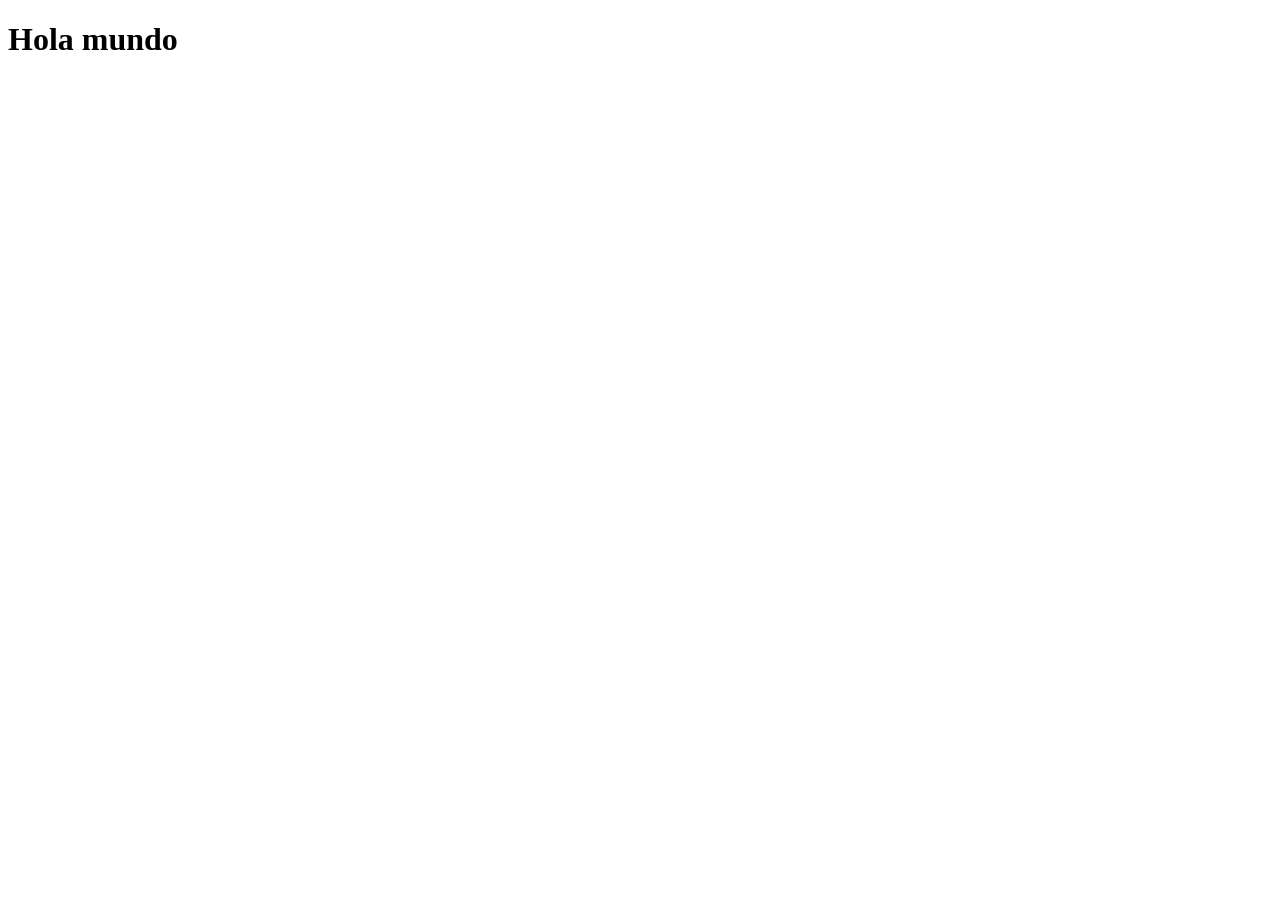
==== index.html @ b3b0e58f "feat: agregado index se agrega index para la base del proyecto" ====
<!DOCTYPE html>
<html lang="es">
<head>
    <meta charset="UTF-8">
    <meta name="viewport" content="width=device-width, initial-scale=1.0">
    <title>Inicio</title>
</head>
<body>
    <h1>Hola mundo</h1>
</body>
</html>
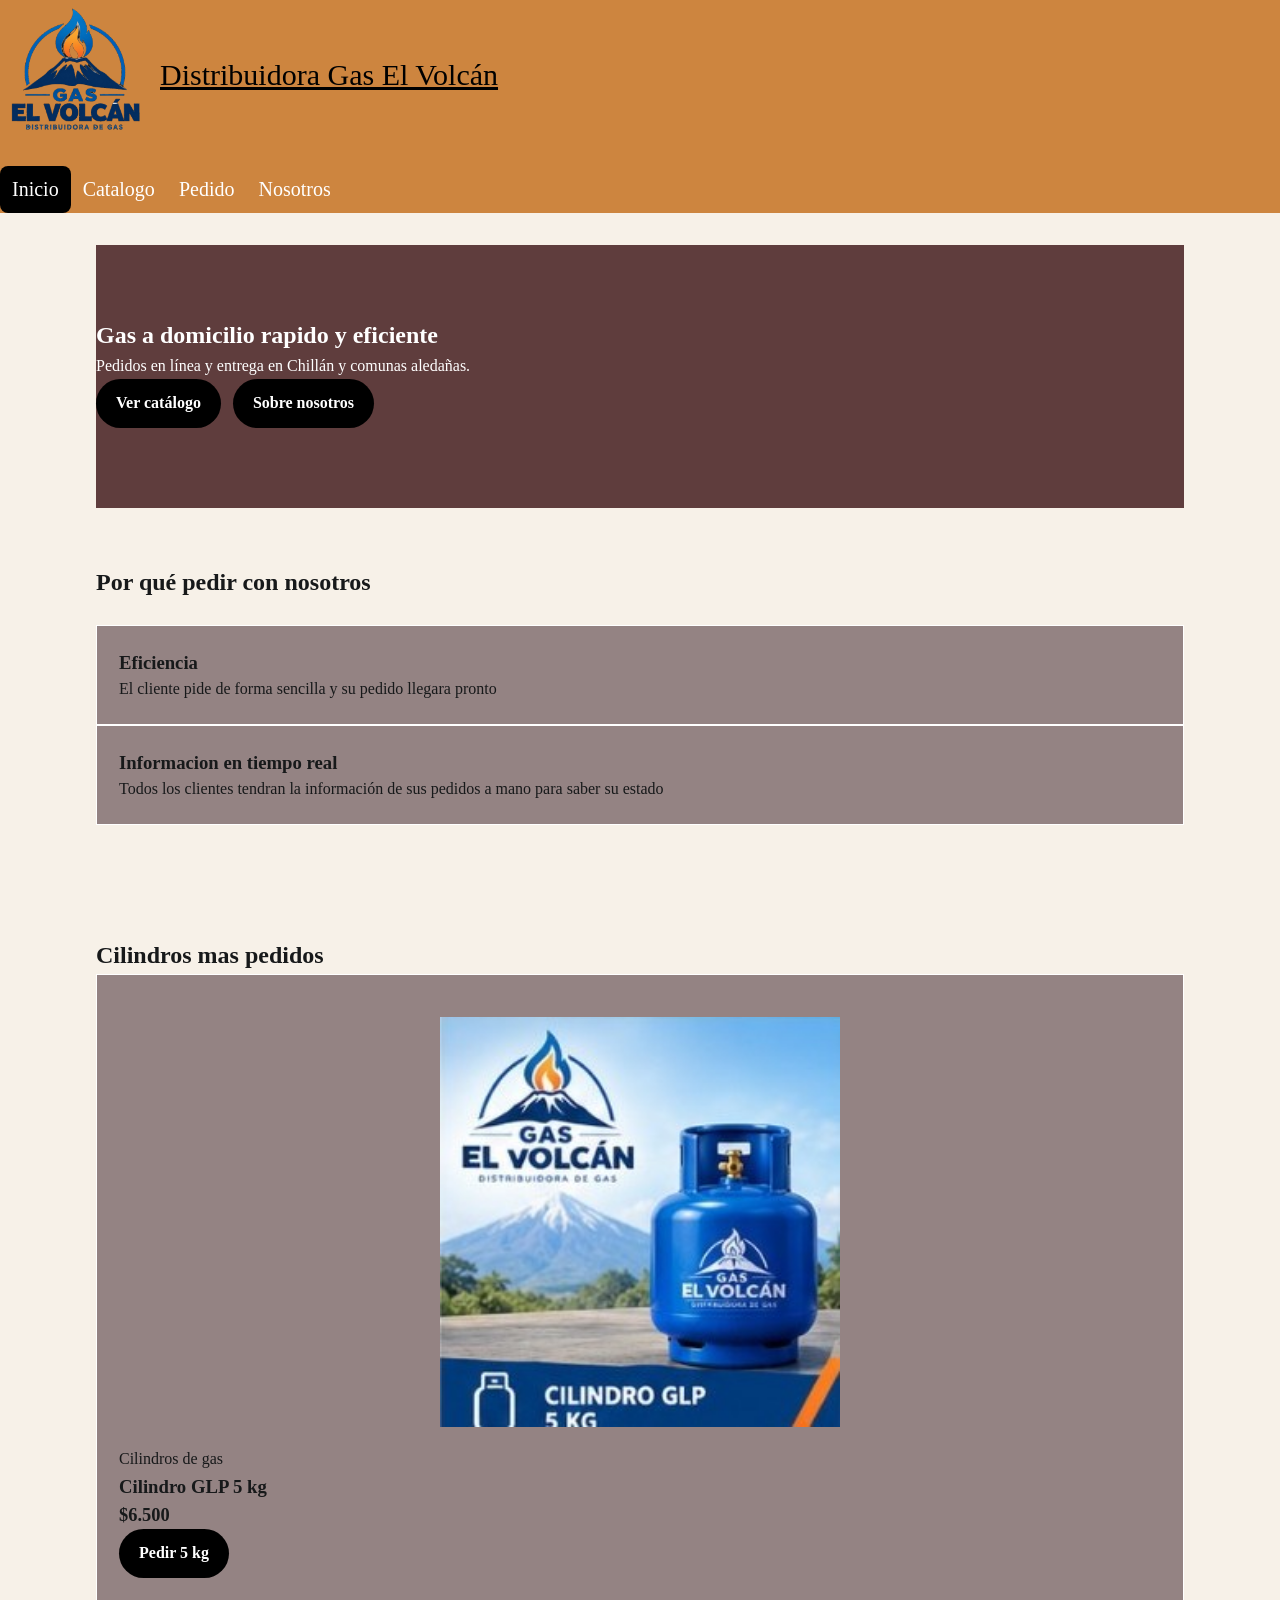
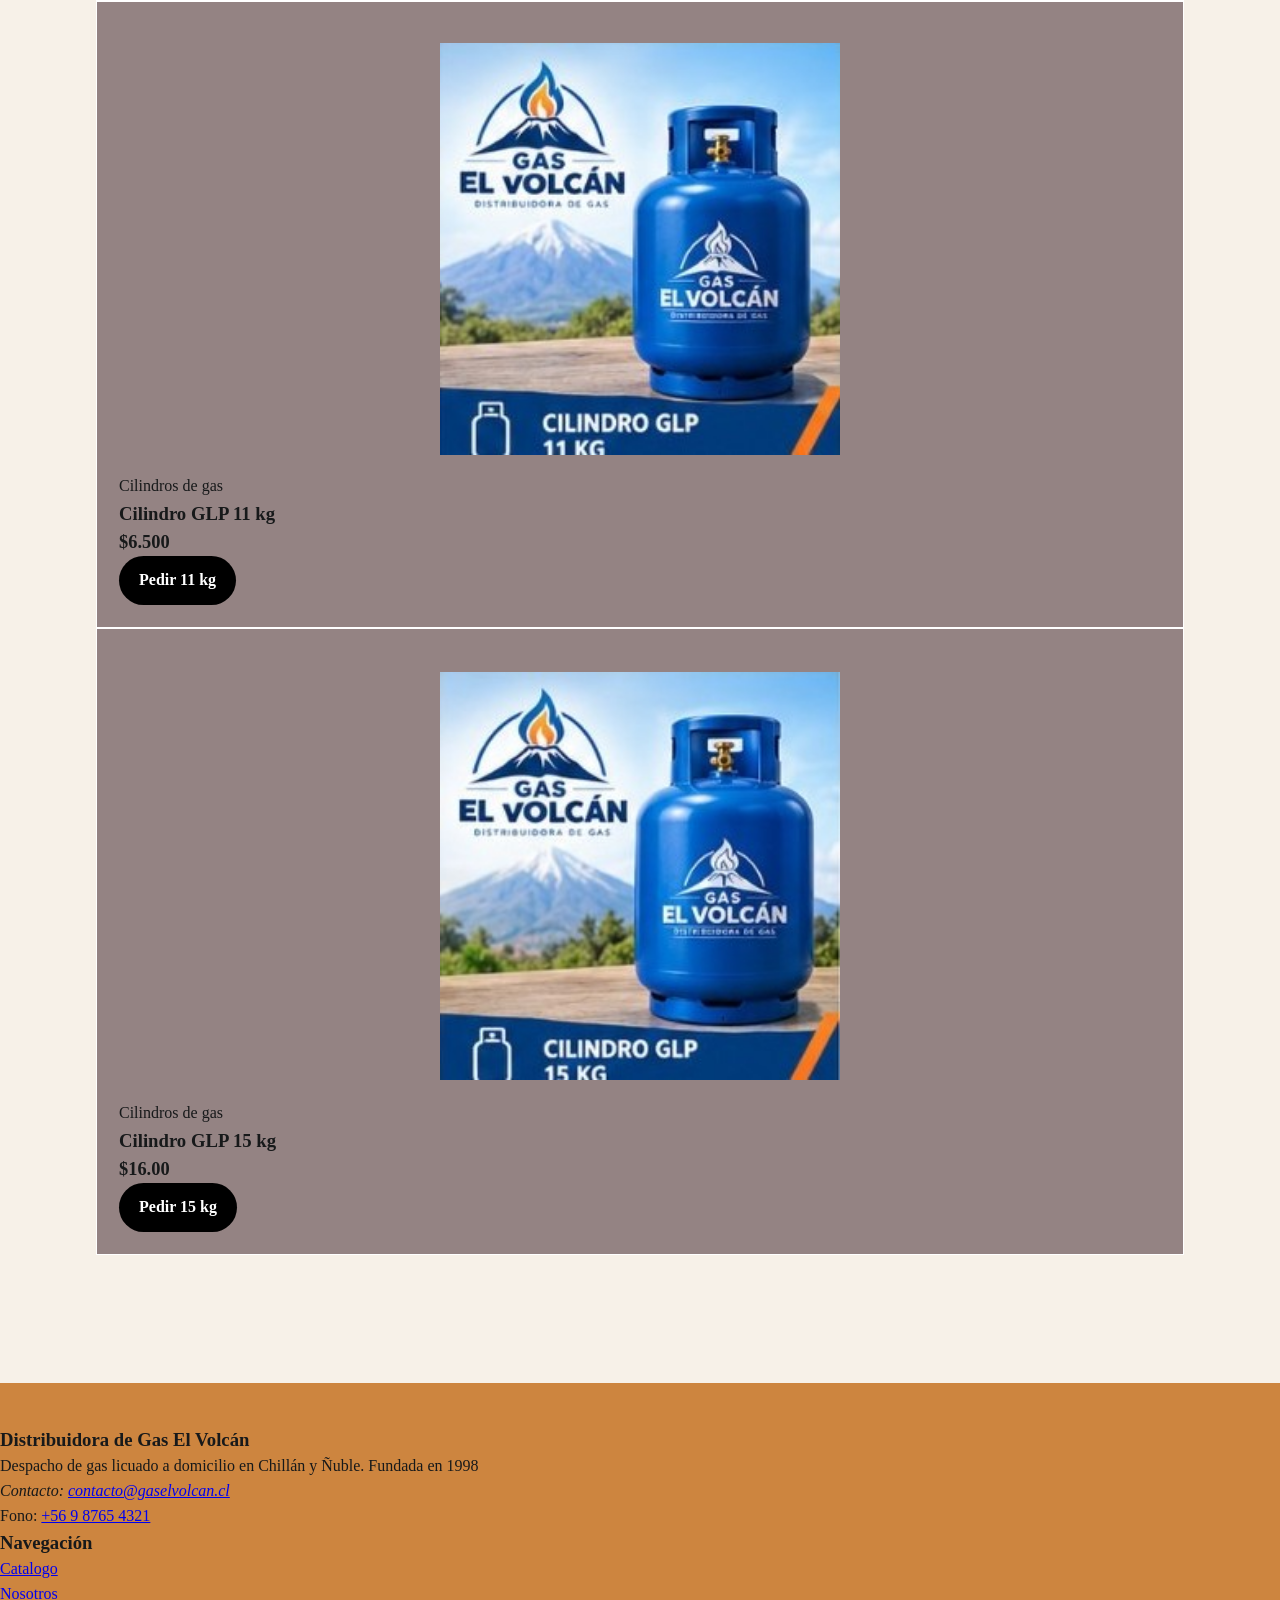
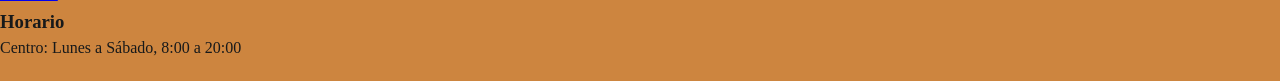
==== commit f8fec172: "index listo index listo con css aplicado" ====
--- a/index.html
+++ b/index.html
@@ -3,9 +3,109 @@
 <head>
     <meta charset="UTF-8">
     <meta name="viewport" content="width=device-width, initial-scale=1.0">
-    <title>Inicio</title>
+    <link rel="icon" href="assets/img/logo.png" type="image/png">
+    <link rel="stylesheet" href="assets/css/style.css">
+    <title>Inicio | Distribuidora Gas El Volcán</title>
 </head>
 <body>
-    <h1>Hola mundo</h1>
+    <a class="salto-contenido" href="#contenido">Saltar al contenido</a>
+    <header class="header-sitio">
+        <a class="marca" href="index.html">
+            <img src="assets/img/logo.png" alt="Logo distribuidora Gas El Volcán">Distribuidora Gas El Volcán
+        </a>
+        <nav class="nav-sitio" aria-label="Navegación principal">
+            <ul class="menu">
+                <li><a href="index.html" aria-current="page">Inicio</a></li>
+                <li><a href="catalogo.html">Catalogo</a></li>
+                <li><a href="pedido.html">Pedido</a></li>
+                <li><a href="nosotros.html">Nosotros</a></li>
+            </ul>
+        </nav>
+    </header>
+    
+    <main class="contenido-sitio" id="contenido">
+        <section class="hero">
+            <h1>Gas a domicilio rapido y eficiente</h1>
+            <p>Pedidos en línea y entrega en Chillán y comunas aledañas.</p>
+            <div class="actions">
+                <a class="boton " href="catalogo.html">Ver catálogo</a>
+                <a class="boton " href="nosotros.html">Sobre nosotros</a>
+            </div>
+        </section>
+
+        <section class="section">
+            <h2>Por qué pedir con nosotros</h2>
+            <div style="margin-top: 24px;">
+                <article class="carta-articulo">
+                    <h3>Eficiencia</h3>
+                    <p>El cliente pide de forma sencilla y su pedido llegara pronto</p>
+                </article>
+                <article class="carta-articulo">
+                    <h3>Informacion en tiempo real</h3>
+                    <p>Todos los clientes tendran la información de sus pedidos a mano para saber su estado</p>
+                </article>
+            </div>
+        </section>
+
+        <section class="section">
+            <h2>Cilindros mas pedidos</h2>
+            <div>
+                <article class="carta-producto">
+                    <div class="media-producto"><img src="assets/img/CL001.jpg" alt="Cilindro GLP de 5 kilogramos"></div>
+                    <div class="body-producto">
+                        <span>Cilindros de gas</span>
+                        <h3>Cilindro GLP 5 kg</h3>
+                        <p class="precio">$6.500</p>
+                        <a class="boton" href="pedido.html">Pedir 5 kg</a>
+                    </div>
+                </article>
+            </div>
+            <div>
+                <article class="carta-producto">
+                    <div class="media-producto"><img src="assets/img/CL002.jpg" alt="Cilindro GLP de 11 kilogramos"></div>
+                    <div class="body-producto">
+                        <span>Cilindros de gas</span>
+                        <h3>Cilindro GLP 11 kg</h3>
+                        <p class="precio">$6.500</p>
+                        <a class="boton" href="pedido.html">Pedir 11 kg</a>
+                    </div>
+                </article>
+            </div>
+            <div>
+                <article class="carta-producto">
+                    <div class="media-producto"><img src="assets/img/CL003.jpg" alt="Cilindro GLP de 15 kilogramos"></div>
+                    <div class="body-producto">
+                        <span>Cilindros de gas</span>
+                        <h3>Cilindro GLP 15 kg</h3>
+                        <p class="precio">$16.00</p>
+                        <a class="boton" href="pedido.html">Pedir 15 kg</a>
+                    </div>
+                </article>
+            </div>
+        </section>
+    </main>
+
+    <footer class="footer-sitio">
+        <div>
+            <section>
+                <h3>Distribuidora de Gas El Volcán</h3>
+                <p>Despacho de gas licuado a domicilio en Chillán y Ñuble. Fundada en 1998</p>
+                <address>Contacto: <a href="mailto:contacto@gaselvolcan.cl">contacto@gaselvolcan.cl</a></address>
+                <p>Fono: <a href="tel:+56987654321">+56 9 8765 4321</a></p>
+            </section>
+            <section>
+                <h3>Navegación</h3>
+                <ul>
+                    <li><a href="catalogo.html">Catalogo</a></li>
+                    <li><a href="nosotros.html">Nosotros</a></li>
+                </ul>
+            </section>
+            <section>
+                <h3>Horario</h3>
+                <p>Centro: Lunes a Sábado, 8:00 a 20:00</p>
+            </section>
+        </div>
+    </footer>
+    <script src="assets/js/app.js"></script>
 </body>
 </html>
--- a/assets/css/style.css
+++ b/assets/css/style.css
@@ -0,0 +1,151 @@
+* {
+    box-sizing: border-box;
+    margin: 0;
+    padding: 0;
+}
+
+html {
+    scroll-behavior: smooth;
+}
+
+body{
+    margin: 0;
+    color: rgb(23, 25, 26);
+    background: #f7f1e8;
+    line-height: 1.55;
+    min-height: 100vh;
+}
+
+main {
+    padding:  2rem;
+    width: 90%;
+    max-width: 2000px;
+    margin-inline: auto;
+}
+
+.header-sitio {
+    position: sticky;
+    top: 0;
+    z-index: 50;
+    background: peru;
+    backdrop-filter: blur(10px);
+    color: #fff;
+}
+
+.marca {
+    display: flex;
+    align-items: center;
+    gap: 10px;
+    color: black;
+    font-size: 30px;
+}
+
+.marca img {
+    width: 150px;
+    height: 150px;
+}
+
+.menu {
+  display: flex;
+  flex-wrap: wrap;
+  gap: 6xp;
+  margin: 1rem 0 0;
+  padding: 0;
+  list-style: none;
+  font-size: 20px;
+}
+
+.menu a {
+  display: inline-block;
+  padding: 0.5rem 0.75rem;
+  color: #ffffff;
+  border-radius: 0.5rem;
+  text-decoration: none;
+}
+
+.menu a:hover,
+.menu a[aria-current="page"] {
+  background: black;
+}
+
+.footer-sitio {
+    background: peru;
+    padding: 42px 0 20px;
+    margin-top: 40px;
+}
+
+.hero {
+    background: rgb(95, 61, 61);
+    color: #fff;
+    padding: 72px 0 80px;
+}
+
+.actions{
+    display: flex;
+    flex-wrap: wrap;
+    gap: 12px;
+}
+
+.boton{
+    display: inline-flex;
+    align-items: center;
+    justify-content: center;
+    gap: 8px;
+    border: 0;
+    border-radius: 999px;
+    padding: 12px 20px;
+    color: #ffffff;
+    background: black;
+    font: inherit;
+    font-weight: 600;
+    cursor: pointer;
+    text-decoration: none;
+}
+
+.carta-producto,
+.carta-articulo{
+    background: #948383;
+    border: 1px solid white;
+    border-radius: 0px;
+    padding: 22px;
+}
+
+.carta-producto{
+    overflow: hidden;
+    display: flex;
+    flex-direction: column;
+}
+
+.media-producto{
+    background: #948383;
+    min-height: 450px;
+    height: 450px;
+    display: grid;
+    place-items: center;
+    overflow: hidden;
+}
+
+.media-producto img{
+    width: 400px;
+    height: auto;
+    max-width: 90%;
+    object-fit: contain;
+    display: block;
+}
+
+.section{
+    padding: 56px 0;
+}
+
+.precio{
+    font-weight: 700;
+    font-size: 1.15rem;
+}
+
+.salto-contenido {
+  position: absolute;
+  padding: 0.6rem 1rem;
+  color: #ffffff;
+  background: peru;
+  transform: translateY(-150%);
+}
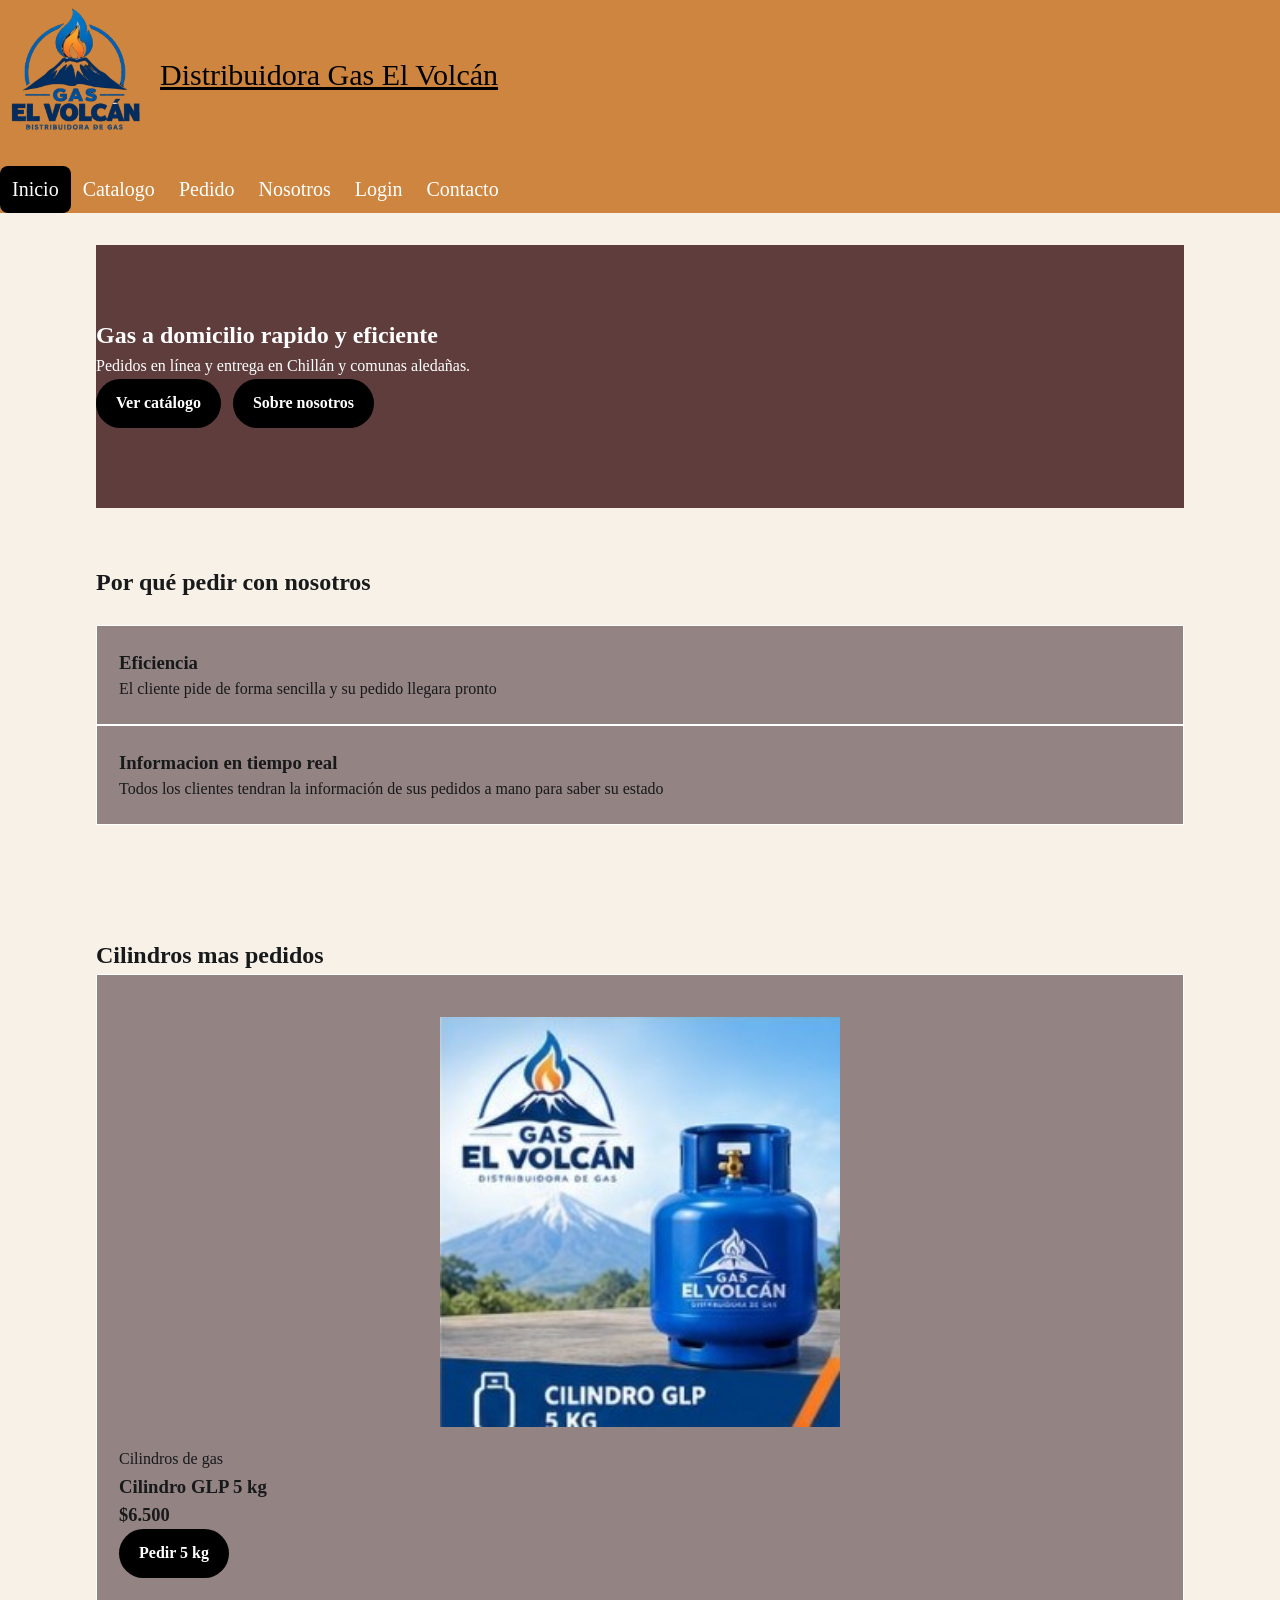
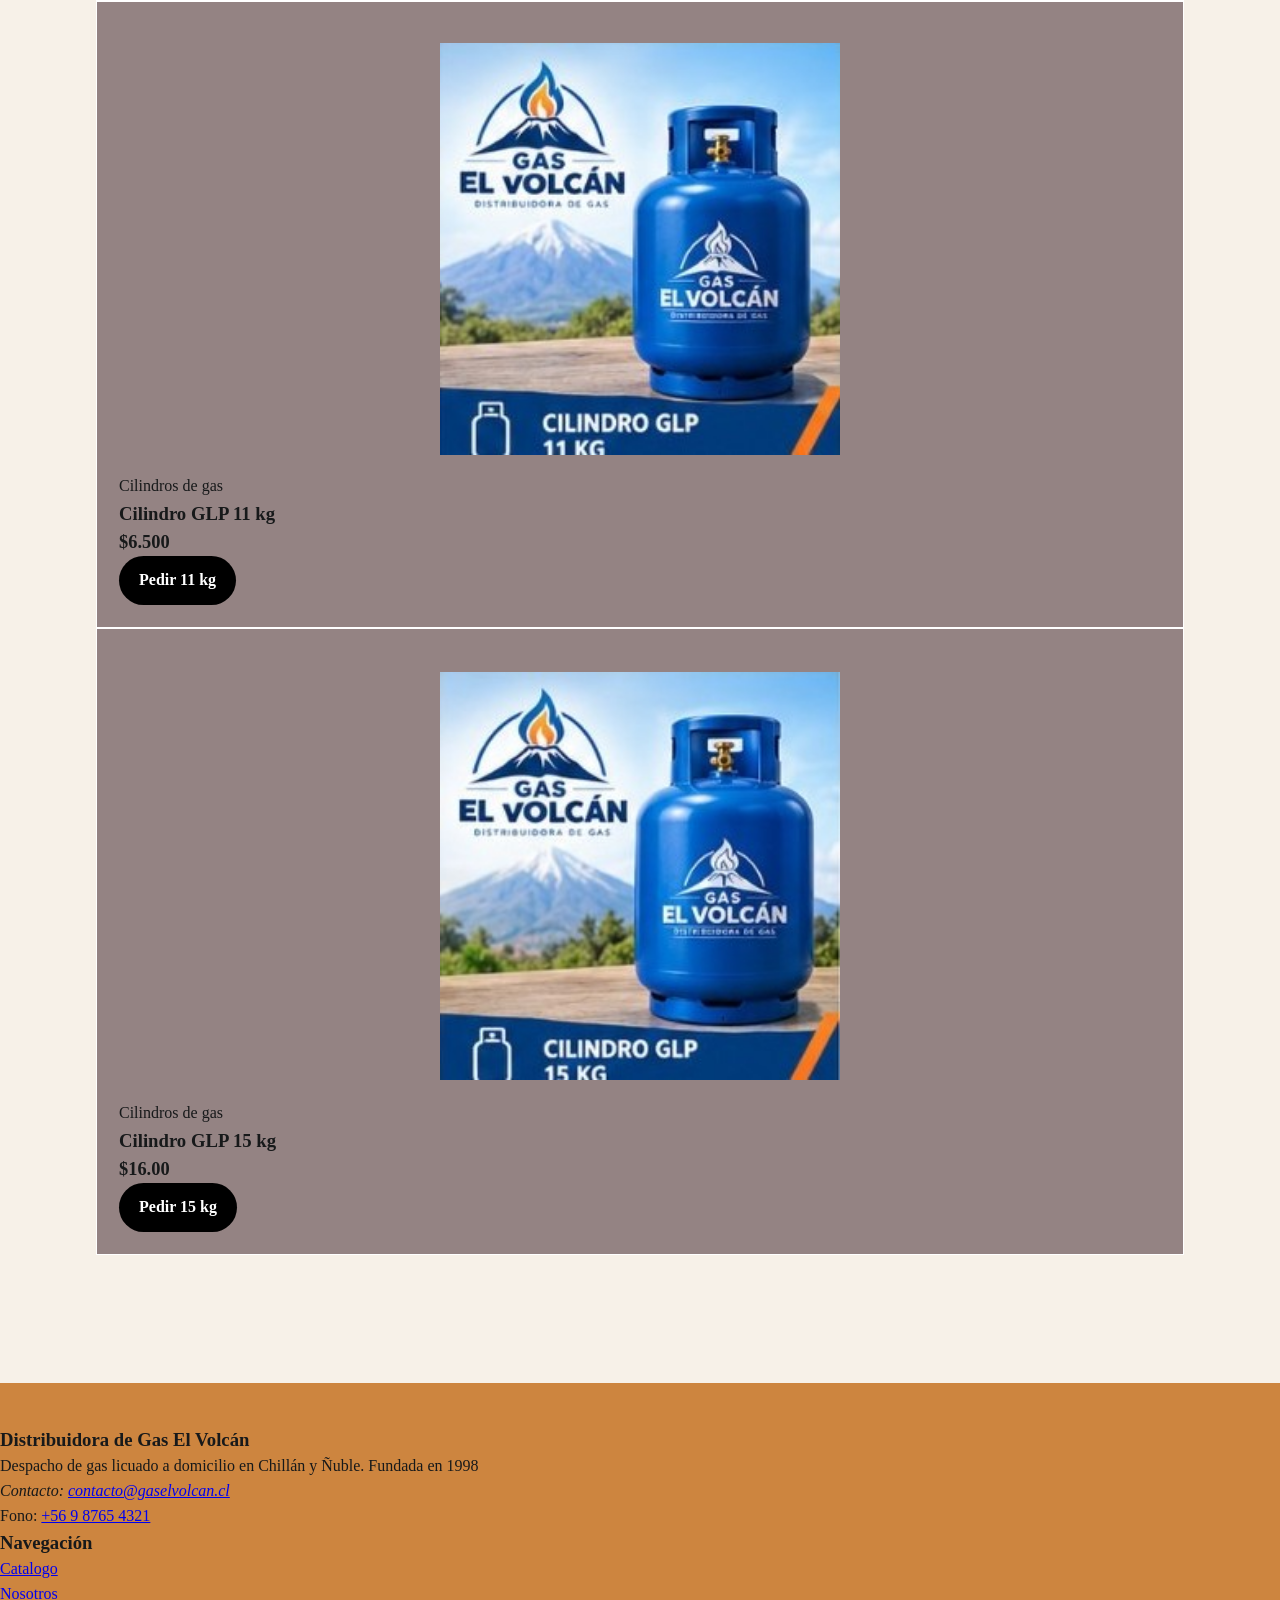
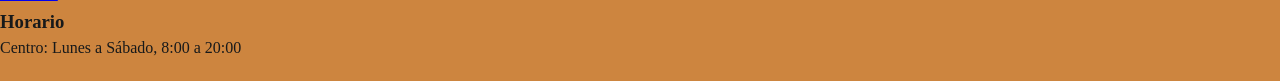
==== commit 0322d977: "feat: se agrego html de contacto y login, se actualizo el nav del resto de paginas html." ====
--- a/index.html
+++ b/index.html
@@ -19,6 +19,8 @@
                 <li><a href="catalogo.html">Catalogo</a></li>
                 <li><a href="pedido.html">Pedido</a></li>
                 <li><a href="nosotros.html">Nosotros</a></li>
+                <li><a href="login.html">Login</a></li>
+                <li><a href="contacto.html">Contacto</a></li>
             </ul>
         </nav>
     </header>
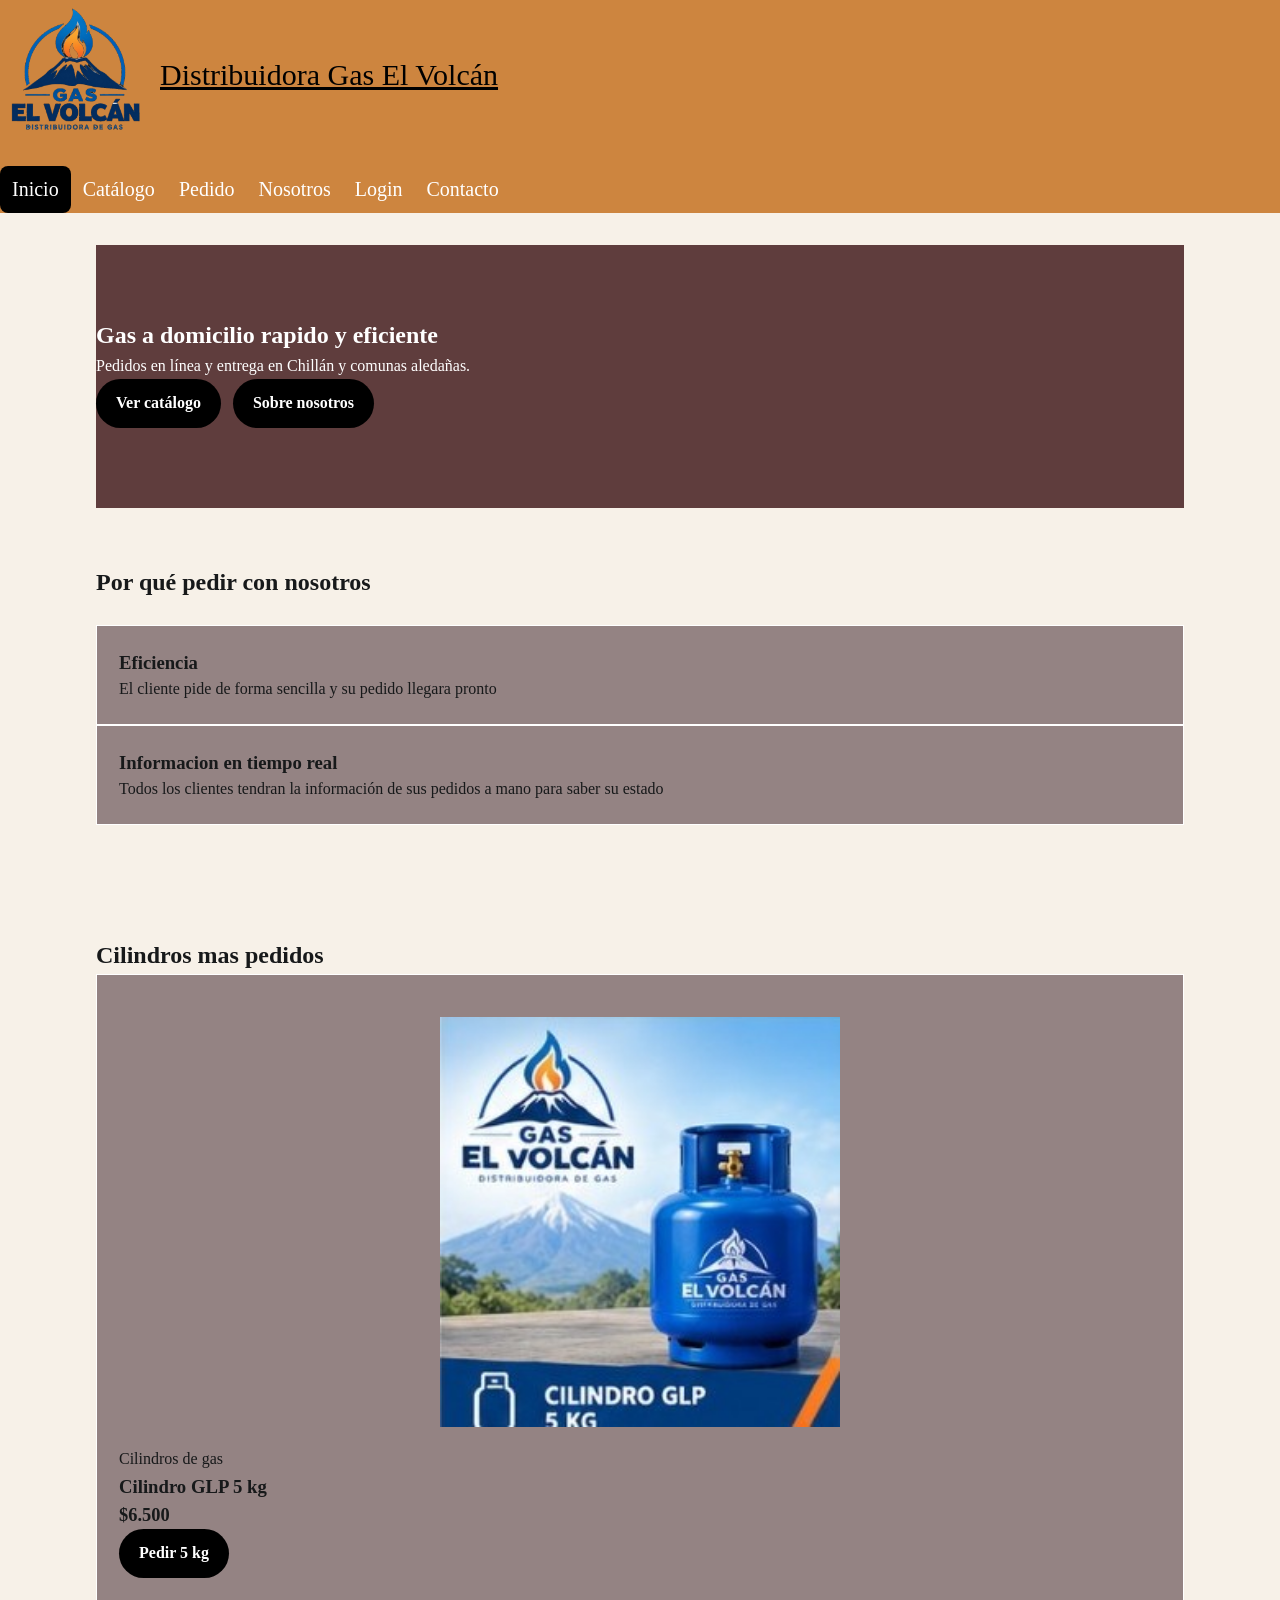
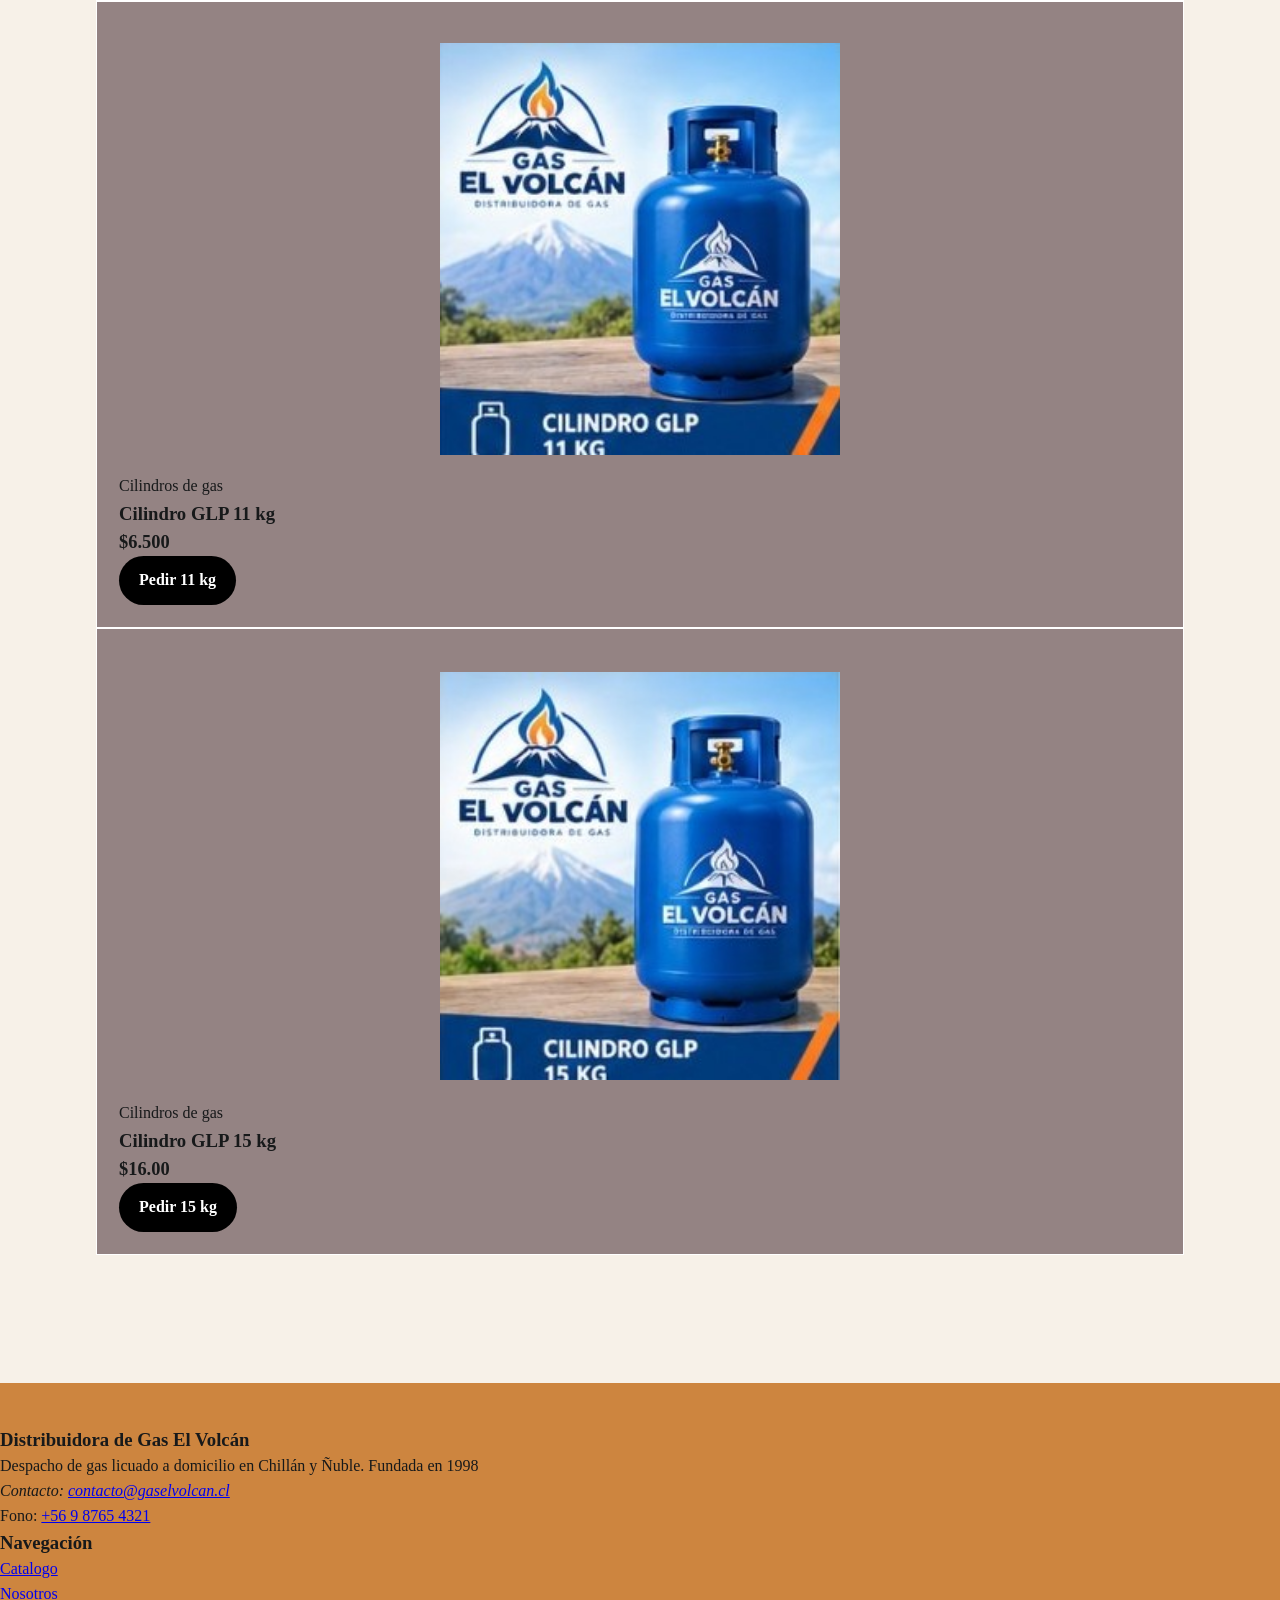
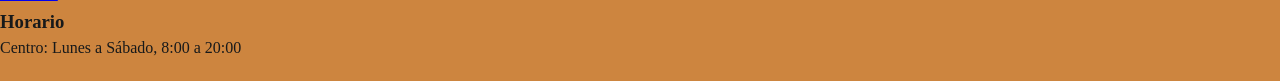
==== commit 0fda01ba: "catalogo listo" ====
--- a/index.html
+++ b/index.html
@@ -16,7 +16,7 @@
         <nav class="nav-sitio" aria-label="Navegación principal">
             <ul class="menu">
                 <li><a href="index.html" aria-current="page">Inicio</a></li>
-                <li><a href="catalogo.html">Catalogo</a></li>
+                <li><a href="catalogo.html">Catálogo</a></li>
                 <li><a href="pedido.html">Pedido</a></li>
                 <li><a href="nosotros.html">Nosotros</a></li>
                 <li><a href="login.html">Login</a></li>
--- a/assets/css/style.css
+++ b/assets/css/style.css
@@ -142,6 +142,127 @@
     font-size: 1.15rem;
 }
 
+.catalogo-section {
+    width: 100%;
+}
+
+.catalogo-encabezado {
+    display: flex;
+    justify-content: space-between;
+    align-items: end;
+    gap: 2rem;
+    margin-bottom: 2rem;
+}
+
+.catalogo-kicker {
+    font-size: 0.95rem;
+    font-weight: 700;
+    text-transform: uppercase;
+    letter-spacing: 0.08em;
+}
+
+.catalogo-busqueda {
+    display: flex;
+    flex-direction: column;
+    gap: 0.4rem;
+    min-width: 280px;
+    font-weight: 700;
+}
+
+.catalogo-busqueda input {
+    width: 100%;
+    padding: 0.75rem 0.9rem;
+    border: 1px solid #a99b9b;
+    border-radius: 0.6rem;
+    background: #fff;
+    font: inherit;
+}
+
+.catalogo-grid {
+    display: grid;
+    grid-template-columns: repeat(4, minmax(0, 1fr));
+    gap: 1.2rem;
+}
+
+.catalogo-card {
+    padding: 0;
+    overflow: hidden;
+}
+
+.catalogo-card .media-producto {
+    height: 280px;
+    min-height: 280px;
+    background: #fff;
+}
+
+.catalogo-card .media-producto img {
+    width: 100%;
+    height: 100%;
+    max-width: none;
+    object-fit: cover;
+}
+
+.catalogo-card .body-producto {
+    padding: 1rem;
+}
+
+.producto-categoria {
+    display: block;
+    margin-bottom: 0.25rem;
+    font-size: 0.9rem;
+    opacity: 0.8;
+}
+
+.catalogo-card h2 {
+    margin-bottom: 0.45rem;
+    font-size: 1.15rem;
+}
+
+.producto-codigo {
+    margin-bottom: 1rem;
+    font-size: 0.9rem;
+    opacity: 0.8;
+}
+
+.catalogo-vacio {
+    grid-column: 1 / -1;
+    padding: 3rem;
+    text-align: center;
+    background: #948383;
+}
+
+@media (max-width: 1100px) {
+    .catalogo-grid {
+        grid-template-columns: repeat(3, minmax(0, 1fr));
+    }
+}
+
+@media (max-width: 800px) {
+    .catalogo-encabezado {
+        flex-direction: column;
+        align-items: stretch;
+    }
+
+    .catalogo-busqueda {
+        min-width: 0;
+    }
+
+    .catalogo-grid {
+        grid-template-columns: repeat(2, minmax(0, 1fr));
+    }
+}
+
+@media (max-width: 520px) {
+    .catalogo-grid {
+        grid-template-columns: 1fr;
+    }
+
+    .catalogo-card .media-producto {
+        height: 320px;
+        min-height: 320px;
+    }
+}
+
 .salto-contenido {
   position: absolute;
   padding: 0.6rem 1rem;
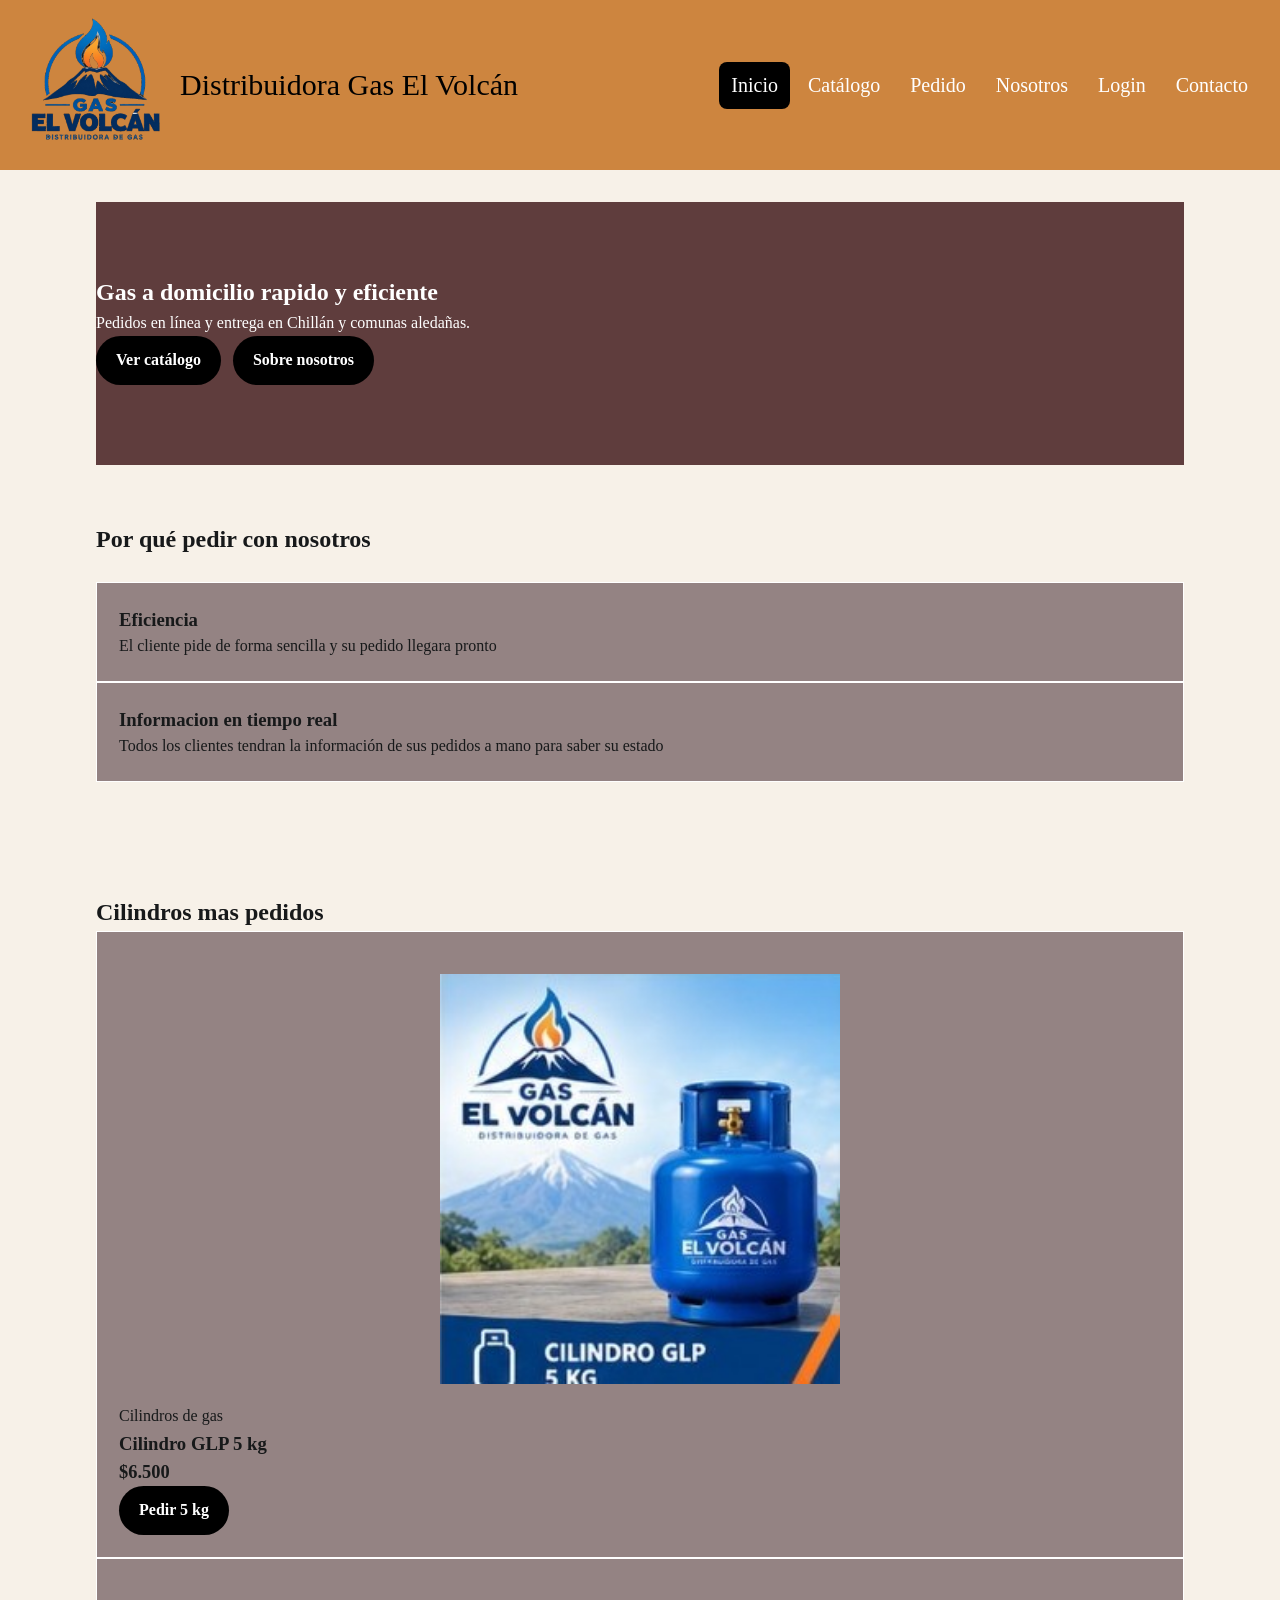
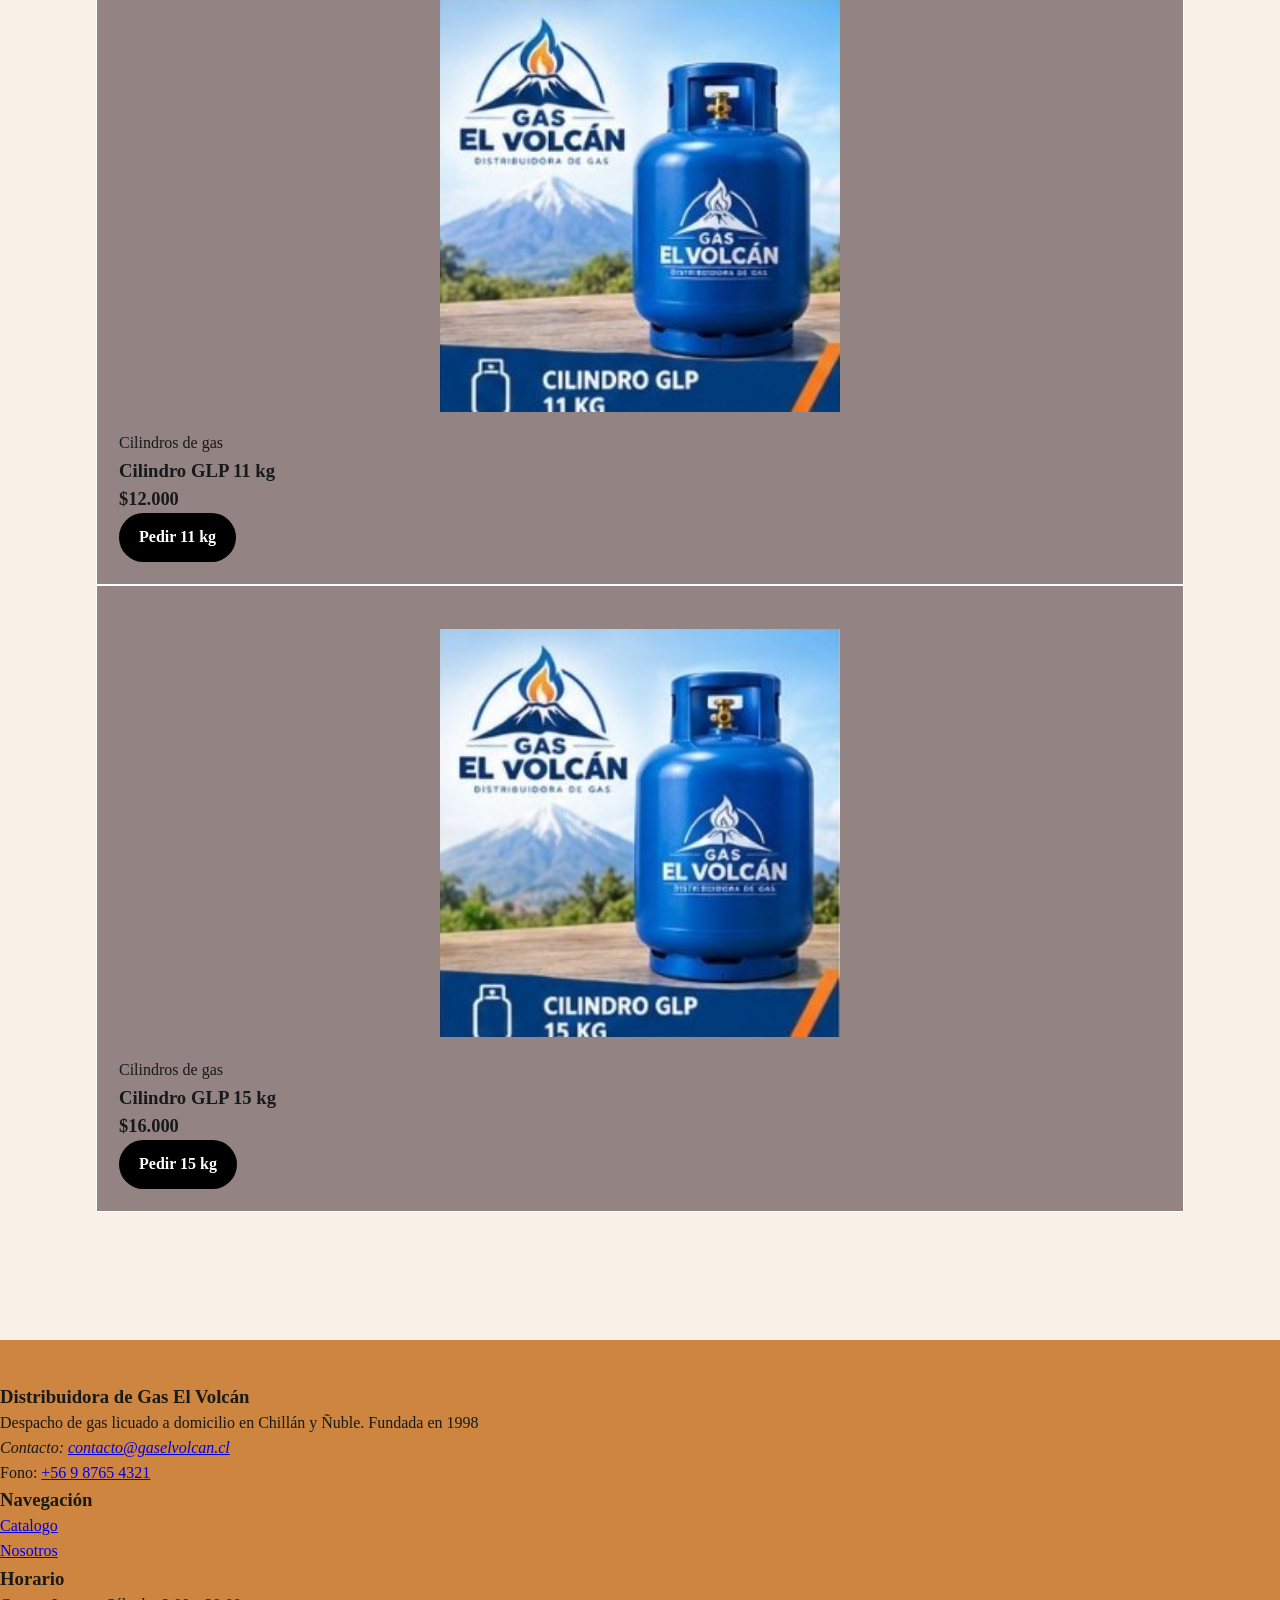
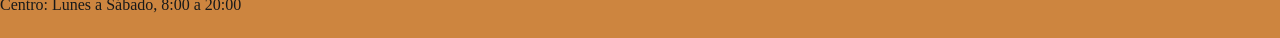
==== commit ff9b30a8: "cambiado precios de galones mas pedidos en index" ====
--- a/index.html
+++ b/index.html
@@ -13,7 +13,10 @@
         <a class="marca" href="index.html">
             <img src="assets/img/logo.png" alt="Logo distribuidora Gas El Volcán">Distribuidora Gas El Volcán
         </a>
-        <nav class="nav-sitio" aria-label="Navegación principal">
+        <button class="nav-toggle" type="button" aria-expanded="false" aria-controls="menu-principal" aria-label="Abrir menú">
+            <span></span><span></span><span></span>
+        </button>
+        <nav class="nav-sitio" id="menu-principal" aria-label="Navegación principal">
             <ul class="menu">
                 <li><a href="index.html" aria-current="page">Inicio</a></li>
                 <li><a href="catalogo.html">Catálogo</a></li>
@@ -68,7 +71,7 @@
                     <div class="body-producto">
                         <span>Cilindros de gas</span>
                         <h3>Cilindro GLP 11 kg</h3>
-                        <p class="precio">$6.500</p>
+                        <p class="precio">$12.000</p>
                         <a class="boton" href="pedido.html">Pedir 11 kg</a>
                     </div>
                 </article>
@@ -79,7 +82,7 @@
                     <div class="body-producto">
                         <span>Cilindros de gas</span>
                         <h3>Cilindro GLP 15 kg</h3>
-                        <p class="precio">$16.00</p>
+                        <p class="precio">$16.000</p>
                         <a class="boton" href="pedido.html">Pedir 15 kg</a>
                     </div>
                 </article>
@@ -110,4 +113,4 @@
     </footer>
     <script src="assets/js/app.js"></script>
 </body>
-</html>+</html>
--- a/assets/css/style.css
+++ b/assets/css/style.css
@@ -27,6 +27,12 @@
     position: sticky;
     top: 0;
     z-index: 50;
+    display: flex;
+    flex-wrap: wrap;
+    align-items: center;
+    justify-content: space-between;
+    gap: 12px 16px;
+    padding: 10px 20px;
     background: peru;
     backdrop-filter: blur(10px);
     color: #fff;
@@ -36,20 +42,28 @@
     display: flex;
     align-items: center;
     gap: 10px;
+    min-width: 0;
     color: black;
     font-size: 30px;
+    text-decoration: none;
 }
 
 .marca img {
     width: 150px;
     height: 150px;
+    flex-shrink: 0;
+    object-fit: contain;
+}
+
+.nav-sitio {
+    margin-left: auto;
 }
 
 .menu {
   display: flex;
   flex-wrap: wrap;
-  gap: 6xp;
-  margin: 1rem 0 0;
+  gap: 6px;
+  margin: 0;
   padding: 0;
   list-style: none;
   font-size: 20px;
@@ -102,6 +116,28 @@
     text-decoration: none;
 }
 
+.nav-toggle{
+  display: none;
+  width: 46px;
+  height: 46px;
+  flex-shrink: 0;
+  flex-direction: column;
+  align-items: center;
+  justify-content: center;
+  border: 1px solid rgba(255, 255, 255, 0.2);
+  background: transparent;
+  border-radius: 10px;
+  cursor: pointer;
+}
+
+.nav-toggle span {
+  display: block;
+  width: 22px;
+  height: 2px;
+  margin: 5px auto;
+  background: #fff;
+}
+
 .carta-producto,
 .carta-articulo{
     background: #948383;
@@ -231,6 +267,72 @@
     background: #948383;
 }
 
+/* Escritorio (≥ 1280 px): menú horizontal, sin hamburguesa */
+@media (min-width: 1280px) {
+  .nav-toggle {
+    display: none;
+  }
+
+  .nav-sitio {
+    display: block;
+  }
+}
+
+/* Tablet (768 px) y móvil (360 px): menú hamburguesa */
+@media (max-width: 1279px) {
+  .header-sitio {
+    padding: 8px 16px;
+  }
+
+  .marca {
+    font-size: 1.25rem;
+  }
+
+  .marca img {
+    width: 80px;
+    height: 80px;
+  }
+
+  .nav-toggle {
+    display: inline-flex;
+  }
+
+  .nav-sitio {
+    display: none;
+    flex-basis: 100%;
+    width: 100%;
+    margin-left: 0;
+    background: #1c1410;
+    padding: 8px 12px 16px;
+  }
+
+  .nav-sitio.is-open {
+    display: block;
+  }
+
+  .menu {
+    flex-direction: column;
+    gap: 4px;
+  }
+
+  .menu a {
+    display: block;
+    width: 100%;
+  }
+}
+
+/* Móvil (≥ 360 px): marca más compacta para que quepan logo y botón */
+@media (max-width: 767px) {
+  .marca {
+    font-size: 1rem;
+  }
+
+  .marca img {
+    width: 56px;
+    height: 56px;
+  }
+}
+
 @media (max-width: 1100px) {
     .catalogo-grid {
         grid-template-columns: repeat(3, minmax(0, 1fr));
@@ -260,6 +362,126 @@
     .catalogo-card .media-producto {
         height: 320px;
         min-height: 320px;
+    }
+}
+
+.pedido-section {
+    max-width: 950px;
+    margin-inline: auto;
+}
+
+.pedido-encabezado {
+    margin-bottom: 2rem;
+}
+
+.pedido-simple-form {
+    background: #ffffff;
+    padding: 2rem;
+    border-radius: 12px;
+    box-shadow: 0 6px 20px rgba(0,0,0,.08);
+}
+
+.pedido-simple-form h2 {
+    margin-bottom: 1rem;
+}
+
+.pedido-simple-form label {
+    display: block;
+    margin-top: 1rem;
+    margin-bottom: .4rem;
+    font-weight: 700;
+}
+
+.pedido-simple-form input,
+.pedido-simple-form select {
+    width: 100%;
+    padding: .75rem;
+    border: 1px solid #b9adad;
+    border-radius: 8px;
+    font: inherit;
+    background: #fff;
+}
+
+.agregar-producto-fila {
+    display: grid;
+    grid-template-columns: 1fr 100px auto;
+    gap: 10px;
+    align-items: end;
+}
+
+.agregar-producto-fila .boton {
+    height: 46px;
+}
+
+.carrito-pedido {
+    margin-top: 1.5rem;
+}
+
+.carrito-item {
+    display: grid;
+    grid-template-columns: 1fr 90px 120px 40px;
+    gap: 10px;
+    align-items: center;
+    padding: .8rem 0;
+    border-bottom: 1px solid #ddd;
+}
+
+.carrito-item strong {
+    text-align: right;
+}
+
+.carrito-cantidad {
+    font-weight: 600;
+    text-align: center;
+}
+
+.quitar-producto {
+    border: 0;
+    background: transparent;
+    color: #a00;
+    font-size: 1.2rem;
+    cursor: pointer;
+}
+
+.carrito-vacio {
+    margin: 0;
+    padding: 1rem;
+    background: #f4eeee;
+    border-radius: 8px;
+}
+
+.pedido-total {
+    display: flex;
+    justify-content: space-between;
+    align-items: center;
+    margin-top: 1.5rem;
+    padding-top: 1rem;
+    border-top: 2px solid #333;
+    font-size: 1.2rem;
+}
+
+.pedido-total strong {
+    font-size: 1.4rem;
+}
+
+.pedido-simple-form hr {
+    border: 0;
+    border-top: 1px solid #ddd;
+    margin: 2rem 0;
+}
+
+@media (max-width: 700px) {
+    .agregar-producto-fila {
+        grid-template-columns: 1fr 90px;
+    }
+
+    .agregar-producto-fila .boton {
+        grid-column: 1 / -1;
+    }
+
+    .carrito-item {
+        grid-template-columns: 1fr 70px 90px 30px;
+        font-size: .95rem;
     }
 }
 
@@ -269,4 +491,230 @@
   color: #ffffff;
   background: peru;
   transform: translateY(-150%);
-}+}
+
+.two-cols {
+    display: grid;
+    grid-template-columns: 1fr 1fr;
+    gap: 2rem;
+    align-items: start;
+}
+
+.page-hero {
+    margin-bottom: 1.5rem;
+}
+
+.page-hero h1,
+.section-title {
+    margin-bottom: 0.5rem;
+}
+
+.page-hero p {
+    max-width: 42rem;
+}
+
+.login-roles {
+    display: flex;
+    flex-wrap: wrap;
+    gap: 10px;
+    margin-bottom: 1.5rem;
+}
+
+.chip {
+    display: inline-flex;
+    align-items: center;
+    justify-content: center;
+    border: 1px solid #000;
+    border-radius: 999px;
+    padding: 8px 16px;
+    background: #fff;
+    color: #17191a;
+    font: inherit;
+    font-weight: 600;
+    cursor: pointer;
+}
+
+.chip:hover,
+.chip.is-active {
+    background: #000;
+    color: #fff;
+}
+
+.form-card {
+    background: #fff;
+    padding: 2rem;
+    border-radius: 12px;
+    box-shadow: 0 6px 20px rgba(0, 0, 0, 0.08);
+}
+
+.field {
+    margin-bottom: 1rem;
+}
+
+.field label {
+    display: block;
+    margin-bottom: 0.4rem;
+    font-weight: 700;
+}
+
+.field input,
+.field select,
+.field textarea {
+    width: 100%;
+    padding: 0.75rem 0.9rem;
+    border: 1px solid #b9adad;
+    border-radius: 8px;
+    background: #fff;
+    font: inherit;
+}
+
+.field textarea {
+    resize: vertical;
+    min-height: 120px;
+}
+
+.field input.is-invalid,
+.field select.is-invalid,
+.field textarea.is-invalid {
+    border-color: #a00;
+}
+
+.hint {
+    margin-top: 0.35rem;
+    font-size: 0.9rem;
+    opacity: 0.75;
+}
+
+.field-error {
+    min-height: 1.2em;
+    margin-top: 0.3rem;
+    color: #a00;
+    font-size: 0.9rem;
+}
+
+.form-card .boton {
+    margin-top: 0.5rem;
+}
+
+.form-msg {
+    margin-top: 0.85rem;
+    font-weight: 600;
+}
+
+.form-msg.is-ok {
+    color: #1b5e20;
+}
+
+.form-msg.is-error {
+    color: #a00;
+}
+
+.contacto-datos {
+    background: #948383;
+    border: 1px solid #fff;
+    padding: 22px;
+}
+
+.contacto-datos h2 {
+    margin-bottom: 0.75rem;
+}
+
+.contacto-datos p,
+.contacto-datos address {
+    margin-bottom: 0.75rem;
+}
+
+.contacto-datos a {
+    color: #17191a;
+    font-weight: 700;
+}
+
+@media (max-width: 800px) {
+    .two-cols {
+        grid-template-columns: 1fr;
+    }
+}
+
+.nosotros-hero {
+    text-align: center;
+    max-width: 950px;
+    margin: 0 auto;
+}
+
+.nosotros-kicker {
+    display: inline-block;
+    margin-bottom: 0.7rem;
+    font-weight: 700;
+    text-transform: uppercase;
+    letter-spacing: 0.08em;
+}
+
+.nosotros-hero h1 {
+    font-size: clamp(2rem, 4vw, 3.2rem);
+    margin-bottom: 1rem;
+}
+
+.nosotros-intro {
+    max-width: 800px;
+    margin: 0 auto;
+    font-size: 1.12rem;
+}
+
+.nosotros-grid {
+    width: 90%;
+    max-width: 1200px;
+    margin: 0 auto;
+    display: grid;
+    grid-template-columns: repeat(2, minmax(0, 1fr));
+    gap: 1.4rem;
+}
+
+.nosotros-grid .carta-articulo h2 {
+    margin-bottom: 0.7rem;
+}
+
+.nosotros-datos,
+.nosotros-proposito {
+    width: 90%;
+    max-width: 1200px;
+    margin-inline: auto;
+}
+
+.nosotros-datos h2,
+.nosotros-proposito h2 {
+    margin-bottom: 1.2rem;
+}
+
+.nosotros-lista {
+    display: grid;
+    grid-template-columns: repeat(3, minmax(0, 1fr));
+    gap: 1rem;
+}
+
+.nosotros-lista > div {
+    background: #948383;
+    border: 1px solid white;
+    padding: 1.2rem;
+}
+
+.nosotros-lista strong {
+    display: block;
+    margin-bottom: 0.45rem;
+    font-size: 1.08rem;
+}
+
+.nosotros-proposito {
+    text-align: center;
+}
+
+.nosotros-proposito p {
+    max-width: 850px;
+    margin: 0 auto 1.2rem;
+}
+
+@media (max-width: 800px) {
+    .nosotros-grid,
+    .nosotros-lista {
+        grid-template-columns: 1fr;
+    }
+}
